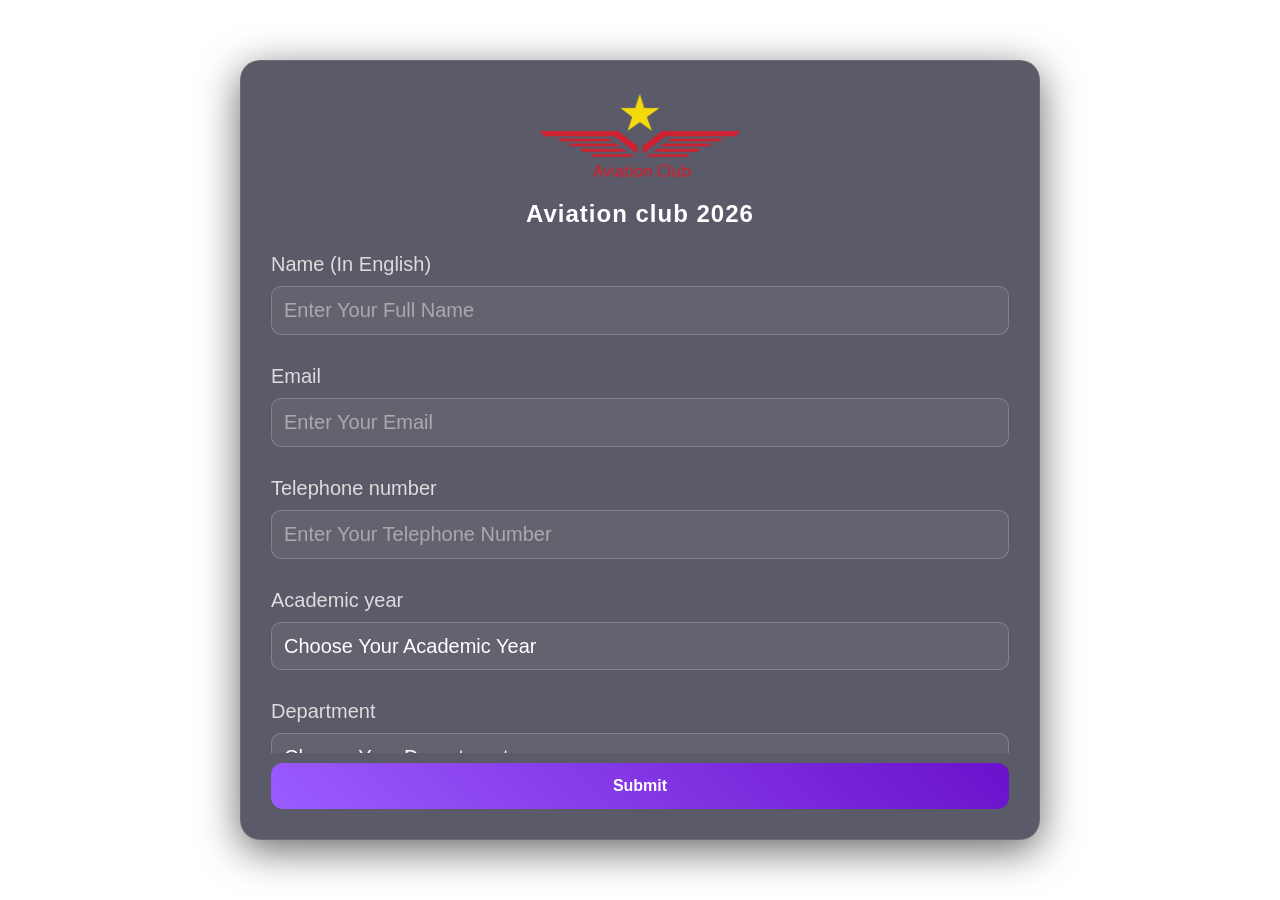
==== index.html @ 70977aaf "First Commit" ====
<!doctype html>
<html lang="en">
  <head>
    <meta charset="UTF-8" />
     <title>Academy Registration Form</title>

    <meta name="viewport" content="width=device-width, initial-scale=1.0" />
    <link rel="stylesheet" href="style.css">
  </head>

  <body>
    <!-- Container for the entire form -->
    <div class="main-container">
      <!-- the head of the form -->
      <div class="head-container">
        <img src="logo.png" class="Logo" alt="Logo"/>
        <h1>Aviation club 2026</h1>
      </div>
      <!-- the start of the actual form -->
      <form class="form"> 

        <!-- container for Name input field -->
        <div class="input-container">
          <label for="name">  Name (In English) </label>
          <input
            type="text"
            name="name"
            placeholder="Enter Your Full Name"
            id="name"
            required
          />
        </div>


        <!-- container for Email input field -->
        <div class="input-container">
          <label for="email">Email</label>
          <input
            type="email"
            name="email"
            id="email"
            placeholder="Enter Your Email"
            required
          />
        </div>


        <!-- container for Phone input field -->
        <div class="input-container">
          <label for="tel">Telephone number</label>
          <input
            type="tel"
            name="telephone"
            id="tel"
            placeholder="Enter Your Telephone Number"
            minlength="11"
            maxlength="11"
            required
          />
        </div>


        <!-- container for Gender input field (gender box)
        <div class="gender-input-container">
          <label>Gender</label>
          <div class="option-box">
            <div>
              <input
                type="radio"
                name="gender"
                id="h1"
                value="female"
                required
              />
              <label for="h1"> Female</label>
            </div>
            <div>
              <input type="radio" name="gender" id="h2" value="male" required />
              <label for="h2">Male</label>
            </div>
          </div>
        </div> -->

        <!-- container for each Academic year field -->
        <div class="input-container">
          <label for="academicyear">Academic year</label>
          <select name="academicyear" id="academicyear" required>
            <option value="" selected disabled>Choose Your Academic Year</option>
            <option value="freshman">Freshman</option>
            <option value="sophomore">sophomore</option>
            <option value="junior">Junior</option>
            <option value="senior">Senior 1</option>
            <option value="senior">Senior 2</option>


          </select>
        </div>


        <!-- container for Department input field -->
        <div class="input-container">
          <label for="department">Department</label>
          <select name="department" id="department" required>
            <option value="" selected="true" disabled="disabled">Choose Your Department</option>
            <option value="electrical">Electrical</option>
            <option value="mechanical">Mechanical</option>
            <option value="architecture">Architecture</option>
            <option value="civil">Civil</option>
          </select>
        </div>


        <!-- container for each input field -->
        <div class="input-container">
          <label for="first">First preference</label>
          <select name="firstpreference" id="first">
            <option value="" selected disabled>First preference</option>
            <option>IT</option>
            <option>Arduino</option>
            <option>Matlab</option>
            <option>Embeded systems</option>
          </select>
        </div>

        <!-- container for each input field -->
        <div class="input-container">
          <label for="second">Second preference</label>
          <select name="secondpreference" id="second">
            <option value="" selected disabled>Second preference</option>
            <option>IT</option>
            <option>Arduino</option>
            <option>Matlab</option>
            <option>Embeded systems</option>
          </select>
        </div>

      </form>
                          <button type="submit">Submit</button>


    </div>
    
  </body>
</html>
---- style.css ----
* {
  margin: 0;
  padding: 0;
  box-sizing: border-box;
  font-family: "Segoe UI", sans-serif;
}

/* Background */
body {
  min-height: 100vh;
  background: url("background.png") no-repeat center center/cover;
  display: flex;
  justify-content: center;
  align-items: center;
  padding: 20px;
}

/* Main container (glass effect) */
.main-container {
    width: 100%;
  max-width: 800px;
  padding: 30px;
  border-radius: 20px;

  background: rgba(20, 20, 40, 0.7);
  backdrop-filter: blur(4px);

  border: 1px solid rgba(255, 255, 255, 0.1);
  box-shadow: 0 10px 40px rgba(0, 0, 0, 0.6);
}
.form{
    width: 100%;
    max-height: 500px;
    overflow-y: scroll;
}


/* Header */
.head-container {
  text-align: center;
  margin-bottom: 25px;
}

.Logo {
  width: 200px;
  margin-bottom: 10px;
}

.head-container h1 {
  color: #ffffff;
  font-size: 24px;
  letter-spacing: 1px;
}

/* Input sections */
.input-container,
.gender-input-container {
  margin-bottom: 30px;
}

/* Labels */
label {
  display: block;
  margin-bottom: 10px;
  color: #ddd;
  font-size: 20px;
}

/* Bigger radio buttons */
input[type="radio"] {
  accent-color: #9b5cff;
  width: 20px;
  height: 30px;
  cursor: pointer;
}

/* Space between options */
.option-box {
  display: flex;
  gap: 40%; /* increase space between Male & Female */
  margin-top: 15px;
}

/* Align each option nicely */
.option-box div {
  display: flex;
  align-items: center;
  gap: 15px; /* space between circle and text */
  color: white;
  font-size: 15px;
}

/* Inputs & selects */
input, select{
  width: 100%;
  padding: 12px;
  border-radius: 10px;

  border: 1px solid rgba(255, 255, 255, 0.2);
  background: rgba(255, 255, 255, 0.05);
  color: white;

  font-size: 20px;
  transition: 0.3s;
}
select {
  appearance: none;
  color: rgb(47, 47, 47);
    width: 100%;
  padding: 12px;
  border-radius: 10px;

  border: 1px solid rgba(255, 255, 255, 0.2);
  background: rgba(255, 255, 255, 0.05);
  color: white;

  font-size: 20px;
  transition: 0.3s;
}

/* Placeholder color */
input::placeholder {
  color: #aaa;
  
}

/* Focus effect */
input:focus,
select:focus {
  outline: none;
  border-color: #9b5cff;
  box-shadow: 0 0 8px rgba(155, 92, 255, 0.6);
}

/* Gender options
.option-box {
  display: flex;
  gap: 25px;
  margin-top: 5px;
}

.option-box div {
  display: flex;
  align-items: center;
  gap: 6px;
  color: white; */

/* Button */
button {
  width: 100%;
  padding: 14px;
  margin-top: 10px;

  border: none;
  border-radius: 12px;

  background: linear-gradient(45deg, #9b5cff, #6a11cb);
  color: white;

  font-size: 16px;
  font-weight: bold;
  cursor: pointer;
  transition: 0.3s;
}

/* Hover effect */
button:hover {
  transform: scale(1.03);
  opacity: 0.9;
}

/* ========================= */
/* 📱 Responsive Design */
/* ========================= */

@media (max-width: 768px) {
  .main-container {
    width: 90%;
    padding: 25px;
  }
}

@media (max-width: 480px) {
  body {
    align-items: flex-start;
  }

  .main-container {
    width: 100%;
    margin-top: 20px;
    padding: 20px;
  }

  .option-box {
    flex-direction: column;
    gap: 10px;
  }

  input,
  select {
    padding: 10px;
  }

  button {
    padding: 12px;
  }
}
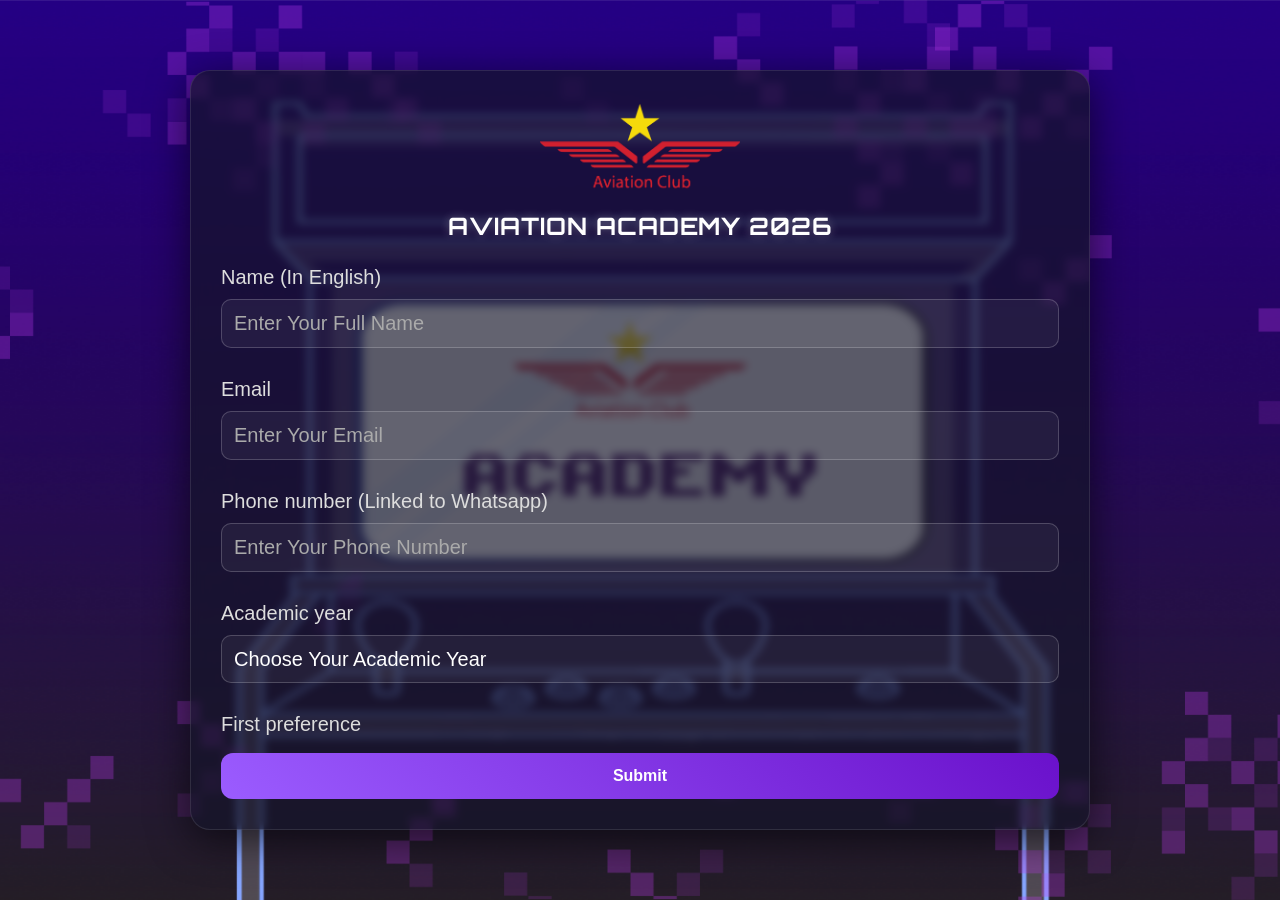
==== commit e238ec5c: "FinalBeforeDeploy" ====
--- a/index.html
+++ b/index.html
@@ -6,6 +6,7 @@
 
     <meta name="viewport" content="width=device-width, initial-scale=1.0" />
     <link rel="stylesheet" href="style.css">
+     <link href="https://fonts.googleapis.com/css2?family=Orbitron:wght@600;700&display=swap" rel="stylesheet">
   </head>
 
   <body>
@@ -13,11 +14,11 @@
     <div class="main-container">
       <!-- the head of the form -->
       <div class="head-container">
-        <img src="logo.png" class="Logo" alt="Logo"/>
-        <h1>Aviation club 2026</h1>
+        <img src="/Imgs/logo.png" class="Logo" alt="Logo"/>
+        <h1>Aviation Academy 2026</h1>
       </div>
       <!-- the start of the actual form -->
-      <form class="form"> 
+      <form class="form" id="form"> 
 
         <!-- container for Name input field -->
         <div class="input-container">
@@ -47,39 +48,18 @@
 
         <!-- container for Phone input field -->
         <div class="input-container">
-          <label for="tel">Telephone number</label>
+          <label for="tel">Phone number (Linked to Whatsapp)</label>
           <input
             type="tel"
             name="telephone"
             id="tel"
-            placeholder="Enter Your Telephone Number"
+            placeholder="Enter Your Phone Number"
             minlength="11"
             maxlength="11"
             required
           />
         </div>
 
-
-        <!-- container for Gender input field (gender box)
-        <div class="gender-input-container">
-          <label>Gender</label>
-          <div class="option-box">
-            <div>
-              <input
-                type="radio"
-                name="gender"
-                id="h1"
-                value="female"
-                required
-              />
-              <label for="h1"> Female</label>
-            </div>
-            <div>
-              <input type="radio" name="gender" id="h2" value="male" required />
-              <label for="h2">Male</label>
-            </div>
-          </div>
-        </div> -->
 
         <!-- container for each Academic year field -->
         <div class="input-container">
@@ -98,7 +78,7 @@
 
 
         <!-- container for Department input field -->
-        <div class="input-container">
+        <div class="input-container" id= "departmentContainer" style="display: none;"">
           <label for="department">Department</label>
           <select name="department" id="department" required>
             <option value="" selected="true" disabled="disabled">Choose Your Department</option>
@@ -113,32 +93,44 @@
         <!-- container for each input field -->
         <div class="input-container">
           <label for="first">First preference</label>
-          <select name="firstpreference" id="first">
-            <option value="" selected disabled>First preference</option>
-            <option>IT</option>
-            <option>Arduino</option>
-            <option>Matlab</option>
-            <option>Embeded systems</option>
+          <select name="firstpreference" id="first_preference" required>
+            <option value="" selected disabled>Choose First preference</option>
+            <option value="AI/ML">AI/Machine learning</option>
+            <option value="UI/UX">UI/UX</option>
+            <option value="Web">Web Development</option>
+            <option value="Embedded">Embedded systems</option>
+            <option value="Arduino">Arduino</option>
+            <option value="MATLAB">MATLAB</option>
+            <option value="Solidworks">Solidworks</option>
+            <option value="Jet engine">Jet engine</option>
+
           </select>
         </div>
 
         <!-- container for each input field -->
         <div class="input-container">
           <label for="second">Second preference</label>
-          <select name="secondpreference" id="second">
-            <option value="" selected disabled>Second preference</option>
-            <option>IT</option>
-            <option>Arduino</option>
-            <option>Matlab</option>
-            <option>Embeded systems</option>
+          <select name="secondpreference" id="second_preference" required>
+                <option value="" selected disabled>Choose Second preference</option>
+
+             <option value="AI/ML">AI/Machine learning</option>
+            <option value="UI/UX">UI/UX</option>
+            <option value="Web">Web Development</option>
+            <option value="Embedded">Embedded systems</option>
+            <option value="Arduino">Arduino</option>
+            <option value="MATLAB">MATLAB</option>
+            <option value="Solidworks">Solidworks</option>
+            <option value="Jet engine">Jet engine</option>
           </select>
         </div>
 
       </form>
-                          <button type="submit">Submit</button>
-
+                    <button type="submit" form="form" id="submitBtn">
+                    <span class="btn-text">Submit</span>
+                    <span class="loader"></span>
+                    </button>
 
     </div>
-    
+    <script src="script.js"></script>
   </body>
 </html>
--- a/style.css
+++ b/style.css
@@ -5,20 +5,27 @@
   font-family: "Segoe UI", sans-serif;
 }
 
-/* Background */
 body {
-  min-height: 100vh;
-  background: url("background.png") no-repeat center center/cover;
+  height: 100vh;
+  background: url("/Imgs/Background.png") no-repeat center center/ cover;
+
   display: flex;
   justify-content: center;
   align-items: center;
-  padding: 20px;
-}
-
+  overflow: hidden;
+}
+h1 {
+  font-family: 'Orbitron', sans-serif;
+  font-weight: 700;
+  letter-spacing: 2px;
+  text-transform: uppercase;
+  color: white;
+  text-shadow: 0 0 10px rgba(255,255,255,0.3);
+}
 /* Main container (glass effect) */
 .main-container {
     width: 100%;
-  max-width: 800px;
+  max-width: 900px;
   padding: 30px;
   border-radius: 20px;
 
@@ -30,12 +37,11 @@
 }
 .form{
     width: 100%;
-    max-height: 500px;
+    max-height: 53vh;
     overflow-y: scroll;
 }
 
 
-/* Header */
 .head-container {
   text-align: center;
   margin-bottom: 25px;
@@ -52,13 +58,11 @@
   letter-spacing: 1px;
 }
 
-/* Input sections */
 .input-container,
 .gender-input-container {
   margin-bottom: 30px;
 }
 
-/* Labels */
 label {
   display: block;
   margin-bottom: 10px;
@@ -73,6 +77,9 @@
   height: 30px;
   cursor: pointer;
 }
+#departmentContainer {
+  display: none;
+}
 
 /* Space between options */
 .option-box {
@@ -90,7 +97,6 @@
   font-size: 15px;
 }
 
-/* Inputs & selects */
 input, select{
   width: 100%;
   padding: 12px;
@@ -145,7 +151,6 @@
   gap: 6px;
   color: white; */
 
-/* Button */
 button {
   width: 100%;
   padding: 14px;
@@ -163,30 +168,82 @@
   transition: 0.3s;
 }
 
-/* Hover effect */
 button:hover {
   transform: scale(1.03);
   opacity: 0.9;
 }
 
-/* ========================= */
+
+/* hide loader by default */
+.loader {
+  display: none;
+  width: 18px;
+  height: 18px;
+  border: 3px solid white;
+  border-top: 3px solid transparent;
+  border-radius: 50%;
+  animation: spin 0.8s linear infinite;
+  margin: auto;
+}
+/*  Success Page  */
+.success-box {
+  text-align: center;
+  gap: 20px;
+}
+
+.success-box h2 {
+  color: #22c55e; /* green success */
+}
+.success-box p {
+  color: #e7e7e7; /* green success */
+}
+
+.back-btn {
+  display: inline-block;
+  margin-top: 20px;
+  padding: 10px 16px;
+  background: #2563eb;
+  color: white;
+  text-decoration: none;
+  border-radius: 8px;
+}
+
+/* animation */
+@keyframes spin {
+  to {
+    transform: rotate(360deg);
+  }
+}
+
+/* loading state */
+#submitBtn.loading .btn-text {
+  display: none;
+}
+
+#submitBtn.loading .loader {
+  display: inline-block;
+}
+
 /* 📱 Responsive Design */
-/* ========================= */
-
-@media (max-width: 768px) {
+
+
+
+@media (max-width: 920px) {
+body{
+    padding: 0;
+}
   .main-container {
-    width: 90%;
-    padding: 25px;
-  }
-}
-
-@media (max-width: 480px) {
-  body {
-    align-items: flex-start;
-  }
+    max-width: 95vw;
+    margin: 0 ;
+  }
+}
+
+@media (max-width: 640px) {
+body{
+    background: url("/Imgs/Backgroundsmall.png") no-repeat center center/ cover;
+}
 
   .main-container {
-    width: 100%;
     margin-top: 20px;
     padding: 20px;
   }
@@ -204,4 +261,24 @@
   button {
     padding: 12px;
   }
+}
+
+/* width */
+::-webkit-scrollbar {
+  width: 8px;
+}
+
+/* track */
+::-webkit-scrollbar-track {
+  background: transparent;
+}
+
+/* handle */
+::-webkit-scrollbar-thumb {
+  background: linear-gradient(45deg, #9b5cff, #6a11cb);
+}
+
+/* hover */
+::-webkit-scrollbar-thumb:hover {
+  background: linear-gradient(45deg, #9b5cff, #6a11cb);
 }
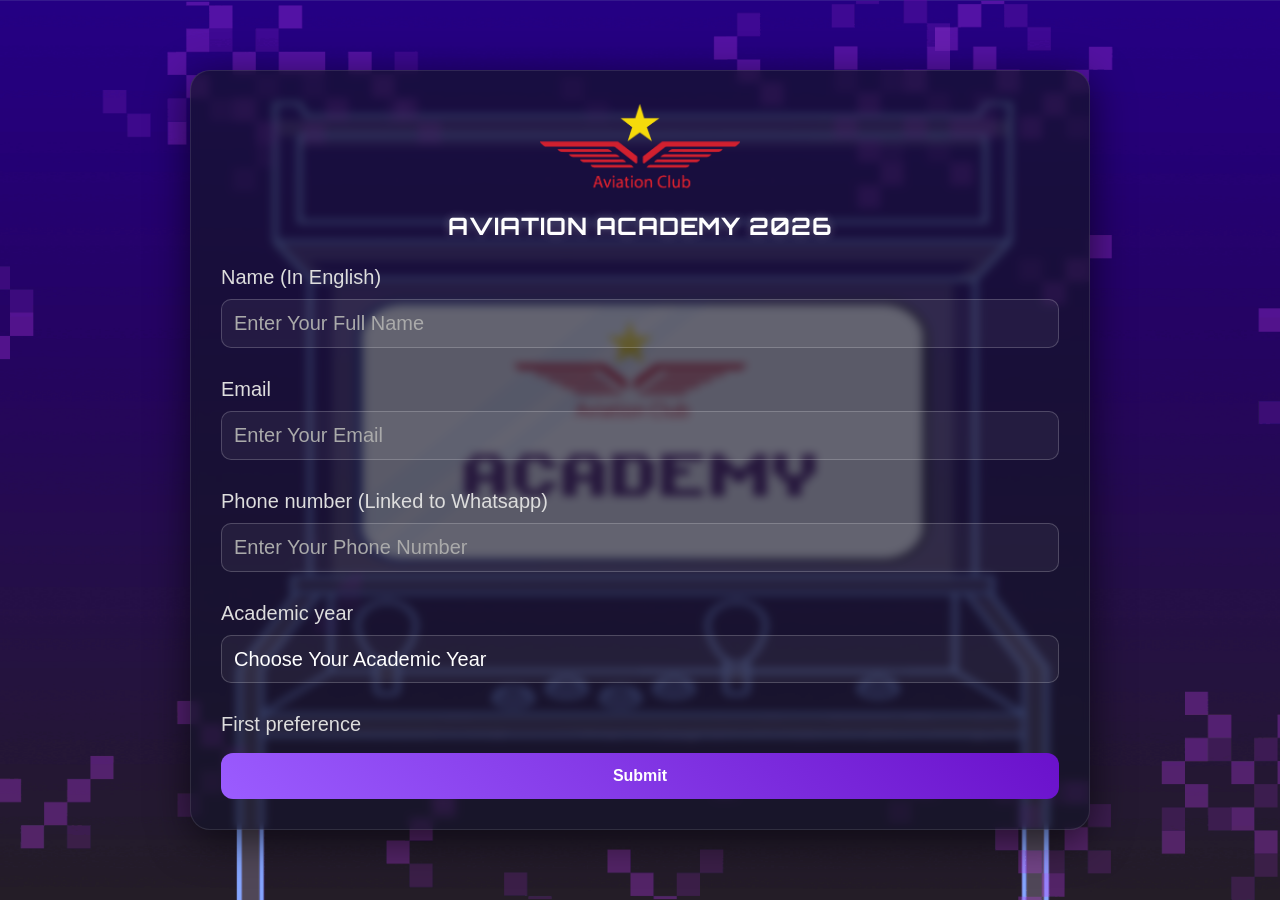
==== commit 6d804a48: "Sizing" ====
--- a/index.html
+++ b/index.html
@@ -4,7 +4,7 @@
     <meta charset="UTF-8" />
      <title>Academy Registration Form</title>
 
-    <meta name="viewport" content="width=device-width, initial-scale=1.0" />
+    <meta name="viewport" content="width=device-width, initial-scale=1.0, viewport-fit=cover"  />
     <link rel="stylesheet" href="style.css">
      <link href="https://fonts.googleapis.com/css2?family=Orbitron:wght@600;700&display=swap" rel="stylesheet">
   </head>
@@ -14,7 +14,7 @@
     <div class="main-container">
       <!-- the head of the form -->
       <div class="head-container">
-        <img src="/Imgs/logo.png" class="Logo" alt="Logo"/>
+        <img src="Imgs/logo.png" class="Logo" alt="Logo"/>
         <h1>Aviation Academy 2026</h1>
       </div>
       <!-- the start of the actual form -->
--- a/style.css
+++ b/style.css
@@ -4,10 +4,12 @@
   box-sizing: border-box;
   font-family: "Segoe UI", sans-serif;
 }
-
+html,body {
+background-color: #160628;
+}
 body {
-  height: 100vh;
-  background: url("/Imgs/Background.png") no-repeat center center/ cover;
+  height: 100dvh;
+  background: url("Imgs/Background.png") no-repeat center center/ cover;
 
   display: flex;
   justify-content: center;
@@ -240,12 +242,15 @@
 
 @media (max-width: 640px) {
 body{
-    background: url("/Imgs/Backgroundsmall.png") no-repeat center center/ cover;
+    background: url("Imgs/Backgroundsmall.png") no-repeat center center/ cover;
 }
 
   .main-container {
     margin-top: 20px;
     padding: 20px;
+  }
+  .form {
+    max-height: 40vh;
   }
 
   .option-box {
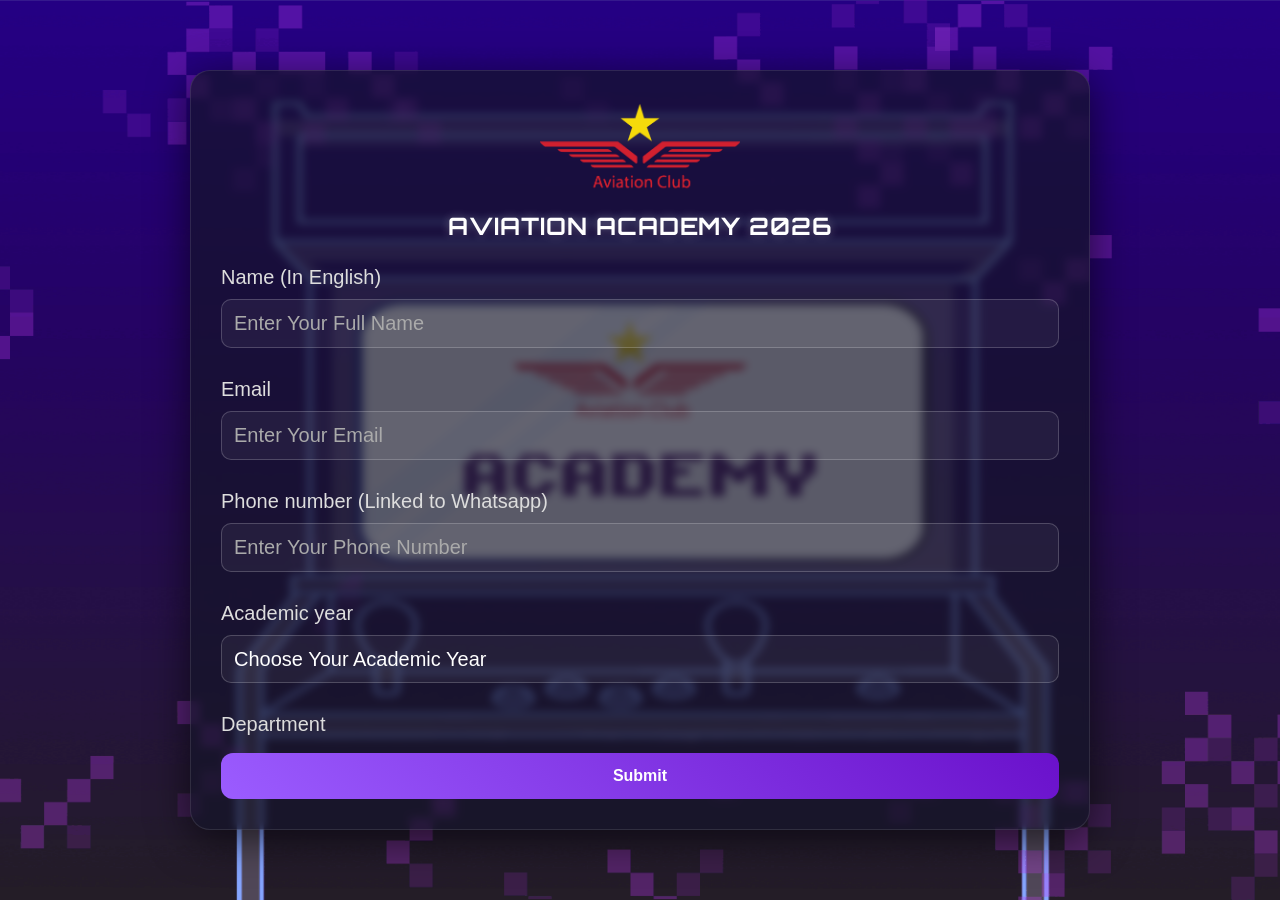
==== commit 78a03809: "FinalVersion" ====
--- a/index.html
+++ b/index.html
@@ -27,6 +27,7 @@
             type="text"
             name="name"
             placeholder="Enter Your Full Name"
+            autocomplete="name"
             id="name"
             required
           />
@@ -41,6 +42,7 @@
             name="email"
             id="email"
             placeholder="Enter Your Email"
+            autocomplete="email"
             required
           />
         </div>
@@ -51,11 +53,12 @@
           <label for="tel">Phone number (Linked to Whatsapp)</label>
           <input
             type="tel"
-            name="telephone"
+            name="phoneNumber"
             id="tel"
             placeholder="Enter Your Phone Number"
-            minlength="11"
-            maxlength="11"
+            pattern="01[0-9]{9}"
+            autocomplete="tel"
+            inputmode="numeric"
             required
           />
         </div>
@@ -69,8 +72,8 @@
             <option value="freshman">Freshman</option>
             <option value="sophomore">sophomore</option>
             <option value="junior">Junior</option>
-            <option value="senior">Senior 1</option>
-            <option value="senior">Senior 2</option>
+            <option value="senior1">Senior 1</option>
+            <option value="senior2">Senior 2</option>
 
 
           </select>
@@ -78,21 +81,23 @@
 
 
         <!-- container for Department input field -->
-        <div class="input-container" id= "departmentContainer" style="display: none;"">
+        <div class="input-container">
           <label for="department">Department</label>
-          <select name="department" id="department" required>
-            <option value="" selected="true" disabled="disabled">Choose Your Department</option>
+          <select name="department" id="department" >
+            <option value="" selected disabled>Choose Your Department</option>
             <option value="electrical">Electrical</option>
             <option value="mechanical">Mechanical</option>
             <option value="architecture">Architecture</option>
             <option value="civil">Civil</option>
+            <option value="none">None</option>
+
           </select>
         </div>
 
 
         <!-- container for each input field -->
         <div class="input-container">
-          <label for="first">First preference</label>
+          <label for="first_preference">First preference</label>
           <select name="firstpreference" id="first_preference" required>
             <option value="" selected disabled>Choose First preference</option>
             <option value="AI/ML">AI/Machine learning</option>
@@ -103,13 +108,14 @@
             <option value="MATLAB">MATLAB</option>
             <option value="Solidworks">Solidworks</option>
             <option value="Jet engine">Jet engine</option>
+            <option value="Automotive">Automotive</option>
 
           </select>
         </div>
 
         <!-- container for each input field -->
         <div class="input-container">
-          <label for="second">Second preference</label>
+          <label for="second_preference">Second preference</label>
           <select name="secondpreference" id="second_preference" required>
                 <option value="" selected disabled>Choose Second preference</option>
 
@@ -121,6 +127,8 @@
             <option value="MATLAB">MATLAB</option>
             <option value="Solidworks">Solidworks</option>
             <option value="Jet engine">Jet engine</option>
+            <option value="Automotive">Automotive</option>
+
           </select>
         </div>
 
--- a/style.css
+++ b/style.css
@@ -4,14 +4,16 @@
   box-sizing: border-box;
   font-family: "Segoe UI", sans-serif;
 }
-html,body {
-background-color: #160628;
+html {
+  background-color: #3f284f;
 }
 body {
-  height: 100dvh;
-  background: url("Imgs/Background.png") no-repeat center center/ cover;
-
-  display: flex;
+   min-height: 100dvh; /* dynamic viewport height */
+  padding-bottom: env(safe-area-inset-bottom);
+
+  background: url("Imgs/Background.png") no-repeat center center/ cover fixed; ;
+  display: flex;
+  flex-direction: column;
   justify-content: center;
   align-items: center;
   overflow: hidden;
@@ -200,16 +202,48 @@
   color: #e7e7e7; /* green success */
 }
 
-.back-btn {
+.next-step {
+  margin-top: 30px;
+  padding: 25px;
+  border-radius: 16px;
+  background: rgba(150, 136, 136, 0.05);
+  backdrop-filter: blur(10px);
+  text-align: center;
+  color: white;
+  box-shadow: 0 0 25px rgba(0, 0, 0, 0.3);
+}
+
+.next-step h3 {
+  font-size: 22px;
+  margin-bottom: 10px;
+}
+
+.next-step p {
+  font-size: 16px;
+  opacity: 0.8;
+  margin-bottom: 20px;
+}
+
+/* 🔥 Button upgrade */
+.cta-btn {
   display: inline-block;
-  margin-top: 20px;
-  padding: 10px 16px;
-  background: #2563eb;
+  padding: 14px 28px;
+  font-size: 16px;
+  font-weight: 600;
   color: white;
   text-decoration: none;
-  border-radius: 8px;
-}
-
+  border-radius: 10px;
+
+  background: linear-gradient(135deg, #00c6ff, #0072ff);
+  box-shadow: 0 0 15px rgba(0, 114, 255, 0.6);
+
+  transition: all 0.3s ease;
+}
+
+.cta-btn:hover {
+  transform: translateY(-3px) scale(1.05);
+  box-shadow: 0 0 25px rgba(0, 114, 255, 0.9);
+}
 /* animation */
 @keyframes spin {
   to {
@@ -226,8 +260,23 @@
   display: inline-block;
 }
 
+
 /* 📱 Responsive Design */
 
+.footer {
+  text-align: center;
+  margin-top: 20px;
+  font-size: 25px;
+  color: rgba(255, 249, 249, 0.8);
+  font-family: "Segoe UI", sans-serif;
+  background-color: rgba(122, 17, 154, 0.1);
+    backdrop-filter: blur(12px);
+
+  border: 1px solid rgba(255, 255, 255, 0.1);
+  border-radius: 12px;
+  padding: 10px;
+  box-shadow: 0 10px 40px rgba(0, 0, 0, 0.6);
+}
 
 
 @media (max-width: 920px) {
@@ -240,9 +289,18 @@
   }
 }
 
+@media (max-height: 630px) {
+    body {
+        overflow-y: scroll;
+    }
+    .form {
+        max-height: none;
+
+    }
+}
 @media (max-width: 640px) {
 body{
-    background: url("Imgs/Backgroundsmall.png") no-repeat center center/ cover;
+    background: url("Imgs/Backgroundsmall.png") no-repeat center center/ cover ; 
 }
 
   .main-container {
@@ -286,4 +344,8 @@
 /* hover */
 ::-webkit-scrollbar-thumb:hover {
   background: linear-gradient(45deg, #9b5cff, #6a11cb);
-}+}
+ .footer {
+    font-size: 20px;
+    padding: 8px;
+  }
